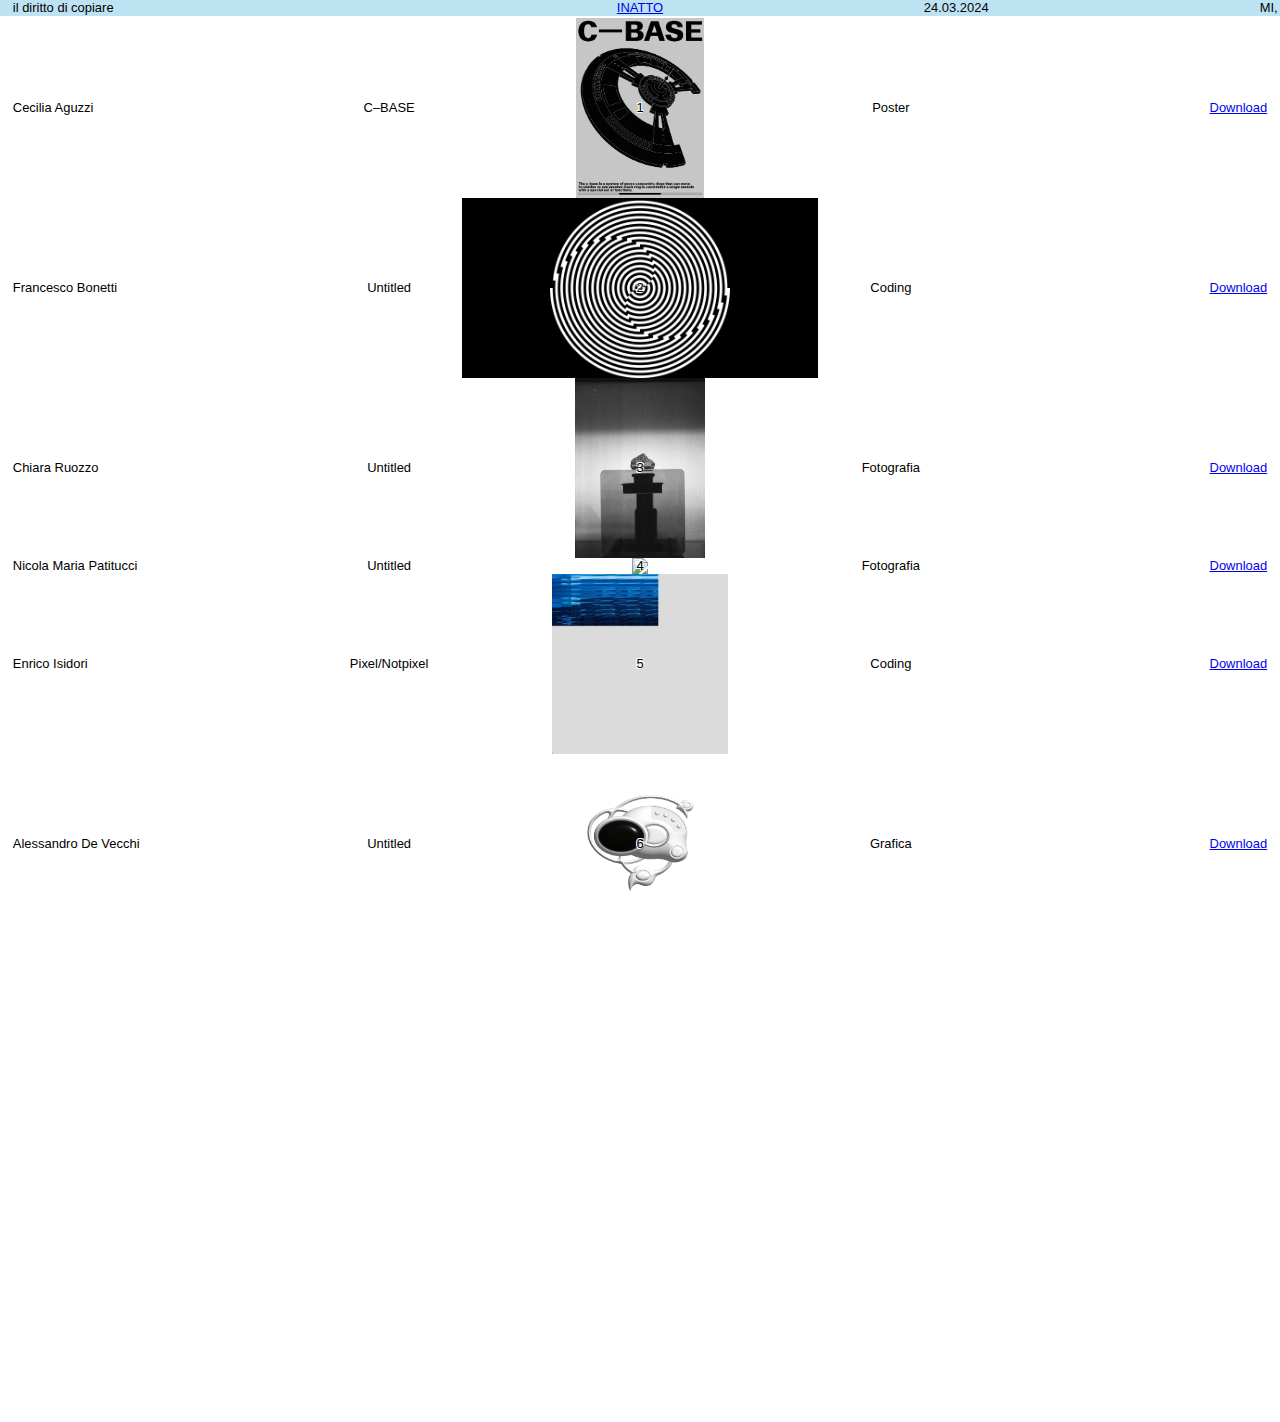
==== archive.html @ a0ed36f5 "dajeeeeeee" ====
<!DOCTYPE html>
<html lang="en">
  <head>
    <meta charset="UTF-8" />
    <meta name="viewport" content="width=device-width, initial-scale=1.0" />
    <link rel="stylesheet" type="text/css" href="style.css" />
    <link rel="stylesheet" type="text/css" href="archive.css" />
    <link
      href="https://fonts.cdnfonts.com/css/arial-mono-mt-pro"
      rel="stylesheet"
    />
    <title>Given to be copied</title>
  </head>
  <body></body>
  <script src="archive.js"></script>
</html>
---- style.css ----
body,
html {
  height: 100vh;
  margin: 0;
  padding: 0;
  box-sizing: border-box;
  overflow-y: scroll;
  overflow-x: hidden;

  font-family: "Arial Mono MT Pro", sans-serif;
  font-size: 0.9rem;
  line-height: 1.2;
}

.home {
  z-index: 100;
  height: fit-content;
  width: 100%;
  position: absolute;
  text-align: center;
}

.hero {
  height: 100vh;
  padding: 0 12vw;
  display: flex;
  flex-direction: column;
  justify-content: center;
  text-align: center;
  line-height: 90%;
  font-size: 2.4rem;
  font-family: "Times New Roman", Times, serif;
}
.header {
  height: fit-content;
  display: flex;
  flex-direction: row;

  position: sticky;
  top: 0;
  flex-direction: row;
  justify-content: space-between;
  /* background-color: blueviolet; */
  padding: 0 1vw;
}

.headerIssue {
  min-width: 50%;
}
.headerPlace {
  text-align: left;
}

.issue {
  width: 100%;
  display: flex;
  flex-direction: column;
  -ms-flex-align: center;
  height: 100vh;
  justify-content: center;

  /* background-repeat: no-repeat; */
  background-position: center center;
  background-size: 100%;
}

.issA {
  margin: auto;
  text-align: center;

  /* z-index: 5; */
  color: black;
  /* -webkit-text-stroke: 0.75px white; */
  text-shadow: -1px -1px 0 #ffff, 1px -1px 0 #ffff, -1px 1px 0 #ffff,
    1px 1px 0 #ffff;
}
---- archive.css ----
.header {
  position: relative;
  align-items: center;
  /* border-top: 1px dashed black; */
  background-color: white;
}

.issue {
  position: absolute;
  justify-content: space-between;
  background-color: #bde3f2;
  height: fit-content;
  flex-direction: row;
  /* align-items: ; */
  z-index: 5;
  border-top: none;
  /* border-bottom: 1px dashed black; */
}

.home {
  /* background-color: white; */
  z-index: 10;
}

.artCtn {
  margin-top: 2vh;
}

.txt {
  text-shadow: -1px -1px 0 #ffff, 1px -1px 0 #ffff, -1px 1px 0 #ffff;
  z-index: 10;
}

.minWidth {
  min-width: 19.6vw;
  flex-basis: auto;
  /* flex-grow: 1; */
}

.txtCenter {
  text-align: center;
}

.artImageCtn {
  display: flex;
  flex-direction: row;
  justify-content: center;
}
.artImage {
  max-height: 180px;
  transition: 0.2s;
  /* border: white solid 2px; */
  box-sizing: border-box;
}

.artImage:hover {
  border: black solid 2px;
  /* transition: none; */
}

.artImageNum {
  position: absolute;
  /* margin: auto 0; */
  top: 50%;
  left: 50%;
  transform: translate(-50%, -50%);
  text-align: center;
  text-shadow: -1px -1px 0 #ffff, 1px -1px 0 #ffff, -1px 1px 0 #ffff;
}

img:hover {
  cursor: nesw-resize;
}
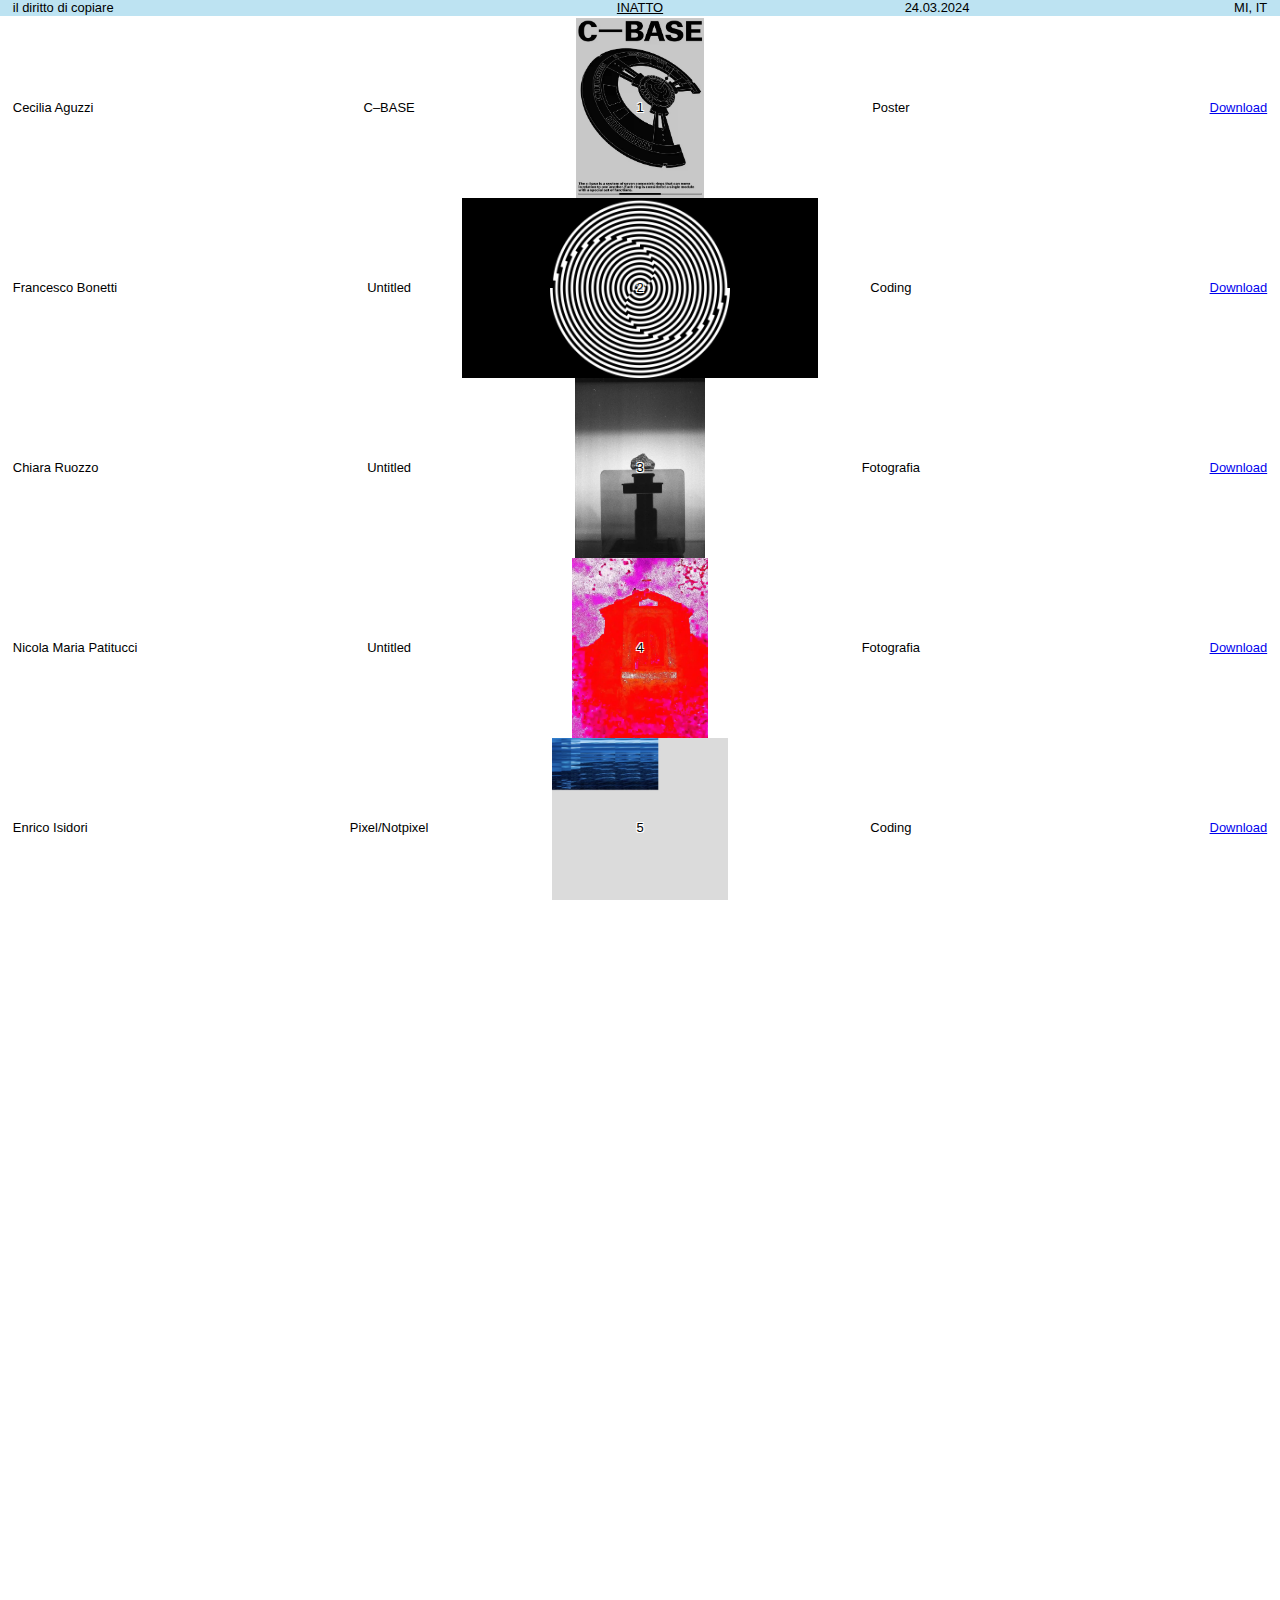
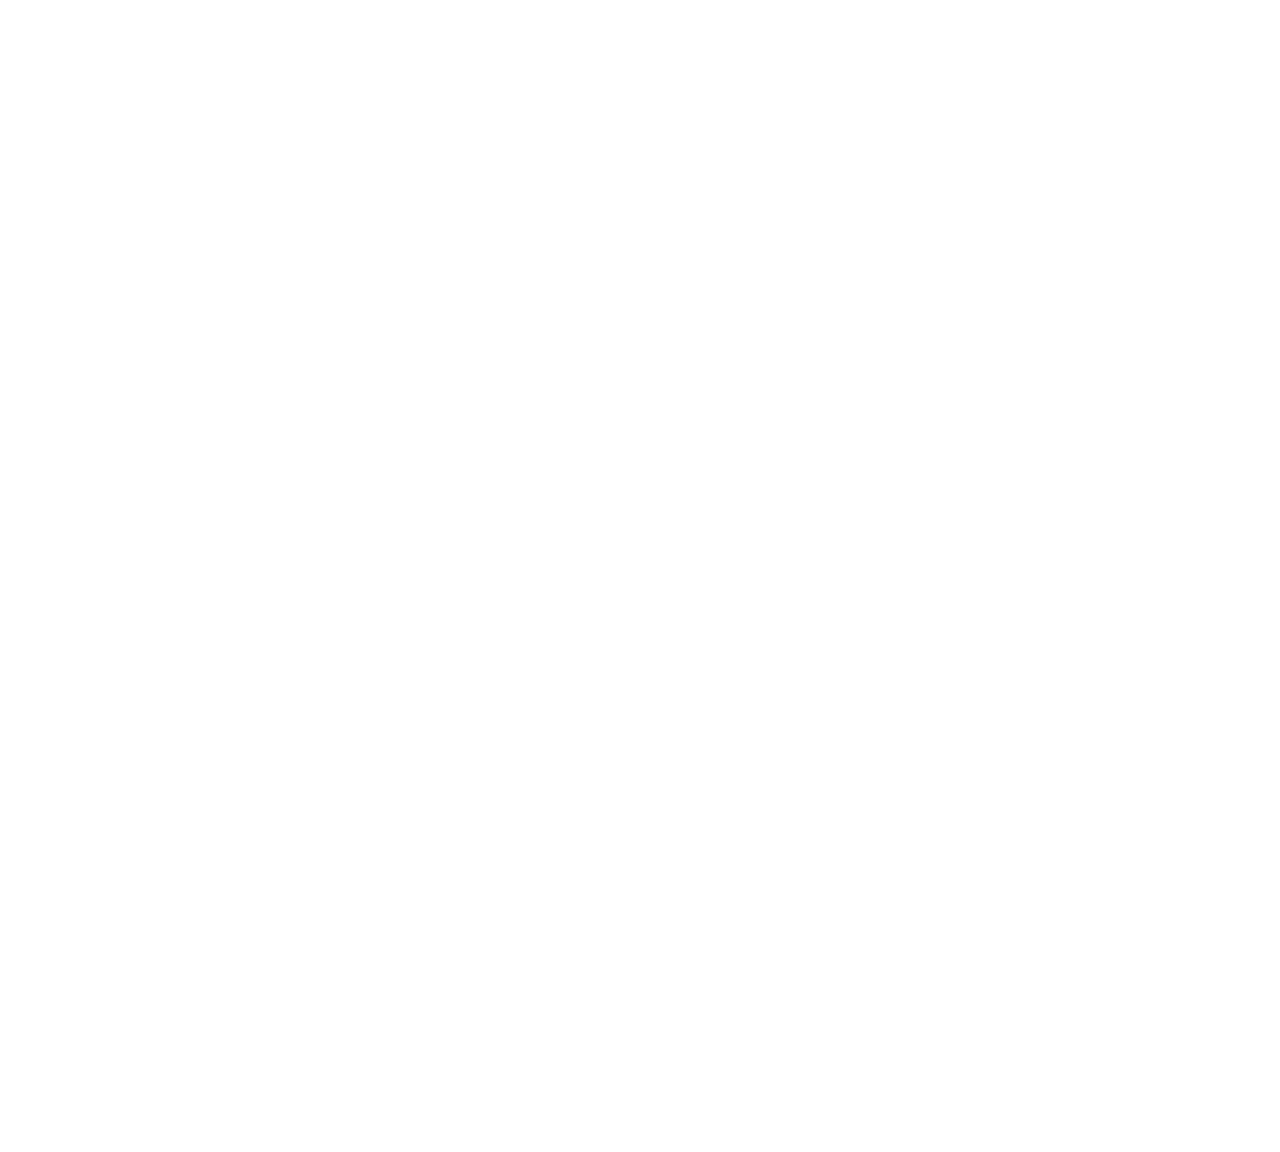
==== commit 3d03937a: "zoom" ====
--- a/archive.html
+++ b/archive.html
@@ -2,7 +2,16 @@
 <html lang="en">
   <head>
     <meta charset="UTF-8" />
-    <meta name="viewport" content="width=device-width, initial-scale=1.0" />
+    <!-- <meta name="viewport" content="width=device-width, initial-scale=1.0" /> -->
+    <meta
+      name="viewport"
+      content="width=device-width, initial-scale=1.0, maximum-scale=1.0, user-scalable=no"
+    />
+    <!-- <meta
+      name="viewport"
+      content="user-scalable=no, initial-scale=1, maximum-scale=1, minimum-scale=1, width=device-width, height=device-height, target-densitydpi=device-dpi"
+    /> -->
+
     <link rel="stylesheet" type="text/css" href="style.css" />
     <link rel="stylesheet" type="text/css" href="archive.css" />
     <link
--- a/style.css
+++ b/style.css
@@ -10,6 +10,8 @@
   font-family: "Arial Mono MT Pro", sans-serif;
   font-size: 0.9rem;
   line-height: 1.2;
+
+  touch-action: none;
 }
 
 .home {
@@ -17,20 +19,50 @@
   height: fit-content;
   width: 100%;
   position: absolute;
+  color: black;
+  text-align: center;
+}
+/* 
+.hero {
+  z-index: 1000;
+  background-color: white;
+  height: 100vh;
+  padding: 0 8vw;
+  gap: 3vh; 
+  display: flex;
+  flex-direction: column;
+  justify-content: center;
+  word-break: break-word;
+
+  -webkit-hyphens: auto;
+  -moz-hyphens: auto;
+  hyphens: auto;
+
   text-align: center;
 }
 
-.hero {
-  height: 100vh;
-  padding: 0 12vw;
-  display: flex;
-  flex-direction: column;
-  justify-content: center;
-  text-align: center;
-  line-height: 90%;
-  font-size: 2.4rem;
+.heroTimes {
+  line-height: 85%;
+  font-size: 2.6rem;
   font-family: "Times New Roman", Times, serif;
 }
+.heroTxtCtn-1,
+.heroTxtCtn-4 {
+  line-height: 90%;
+  font-size: 2rem;
+  text-align: justify;
+  width: 65%;
+  margin: 0 auto;
+}
+
+.heroTxtCtn-3 {
+  font-size: 1.6rem;
+  line-height: 90%;
+  text-align: justify;
+  width: 48%;
+  margin: 0 auto;
+} */
+
 .header {
   height: fit-content;
   display: flex;
@@ -61,7 +93,7 @@
 
   /* background-repeat: no-repeat; */
   background-position: center center;
-  background-size: 100%;
+  background-size: cover;
 }
 
 .issA {
@@ -71,6 +103,66 @@
   /* z-index: 5; */
   color: black;
   /* -webkit-text-stroke: 0.75px white; */
-  text-shadow: -1px -1px 0 #ffff, 1px -1px 0 #ffff, -1px 1px 0 #ffff,
-    1px 1px 0 #ffff;
+  text-shadow: -1px -1px #ffff, 1px -1px #ffff, -1px 1px #ffff, 1px 1px #ffff;
 }
+
+.footer {
+  display: flex;
+  flex-direction: column;
+  gap: 4vh;
+  height: fit-content;
+  padding: 1vh;
+  padding-bottom: 2vh;
+}
+
+.footerEctn {
+  display: flex;
+  flex-direction: row;
+}
+
+@media (max-width: 768px) {
+  /* portrait tablets, portrait iPad, e-readers (Nook/Kindle), landscape 800x480 phones (Android) */
+
+  body,
+  html {
+    font-size: 0.85rem;
+    overflow-x: hidden;
+  }
+  /* .hero { 
+    padding: 1vh 4vw;
+    height: fit-content; 
+  }
+   
+  .heroTimes {
+    font-size: 1.6rem;
+    width: 100%;
+    font-family: "Times New Roman", Times, serif;
+  }
+  .heroTxtCtn-1,
+  .heroTxtCtn-4,
+  .heroTxtCtn-3 { 
+  font-size: 1.2rem;
+    width: 80%;
+    text-align: center; 
+  text-align: center;
+  } */
+
+  .header {
+    min-height: 2.5vh;
+    align-items: center;
+  }
+  .home {
+    line-height: 2.5vh;
+  }
+  .issue {
+    justify-content: center;
+  }
+
+  .footer {
+    gap: 5vh;
+  }
+  .footerEctn {
+    flex-direction: column;
+    gap: 2.5vh;
+  }
+}
--- a/archive.css
+++ b/archive.css
@@ -7,6 +7,8 @@
 
 .issue {
   position: absolute;
+  width: 100vw;
+  box-sizing: border-box;
   justify-content: space-between;
   background-color: #bde3f2;
   height: fit-content;
@@ -23,11 +25,14 @@
 }
 
 .artCtn {
-  margin-top: 2vh;
+  margin: 2vh 0;
 }
 
 .txt {
-  text-shadow: -1px -1px 0 #ffff, 1px -1px 0 #ffff, -1px 1px 0 #ffff;
+  text-shadow: -1px -1px #ffff, 1px 1px #ffff, 1px -1px #ffff, -1px 1px #ffff;
+  /* -webkit-text-stroke: unset;
+  -webkit-text-stroke-color: white;
+  -webkit-text-stroke-width: 1px; */
   z-index: 10;
 }
 
@@ -48,7 +53,7 @@
 }
 .artImage {
   max-height: 180px;
-  transition: 0.2s;
+  transition: max-height 0.25s;
   /* border: white solid 2px; */
   box-sizing: border-box;
 }
@@ -65,9 +70,41 @@
   left: 50%;
   transform: translate(-50%, -50%);
   text-align: center;
-  text-shadow: -1px -1px 0 #ffff, 1px -1px 0 #ffff, -1px 1px 0 #ffff;
+  border: white;
+  text-shadow: -1px -1px #ffff, 1px 1px #ffff, 1px -1px #ffff, -1px 1px #ffff;
 }
 
 img:hover {
   cursor: nesw-resize;
 }
+
+.download {
+  text-align: right;
+}
+
+@media (max-width: 768px) {
+  /* portrait tablets, portrait iPad, e-readers (Nook/Kindle), landscape 800x480 phones (Android) */
+
+  .header {
+    flex-direction: column;
+    padding: 2vh 0;
+  }
+  .issue {
+    flex-direction: row;
+    padding: 0 1vw;
+  }
+
+  .download {
+    text-align: center;
+  }
+
+  .artImage {
+    max-height: none;
+    max-width: 50vw;
+    transition: max-width 0.25s;
+  }
+  .artImage:hover {
+    border: none;
+    /* transition: none; */
+  }
+}
